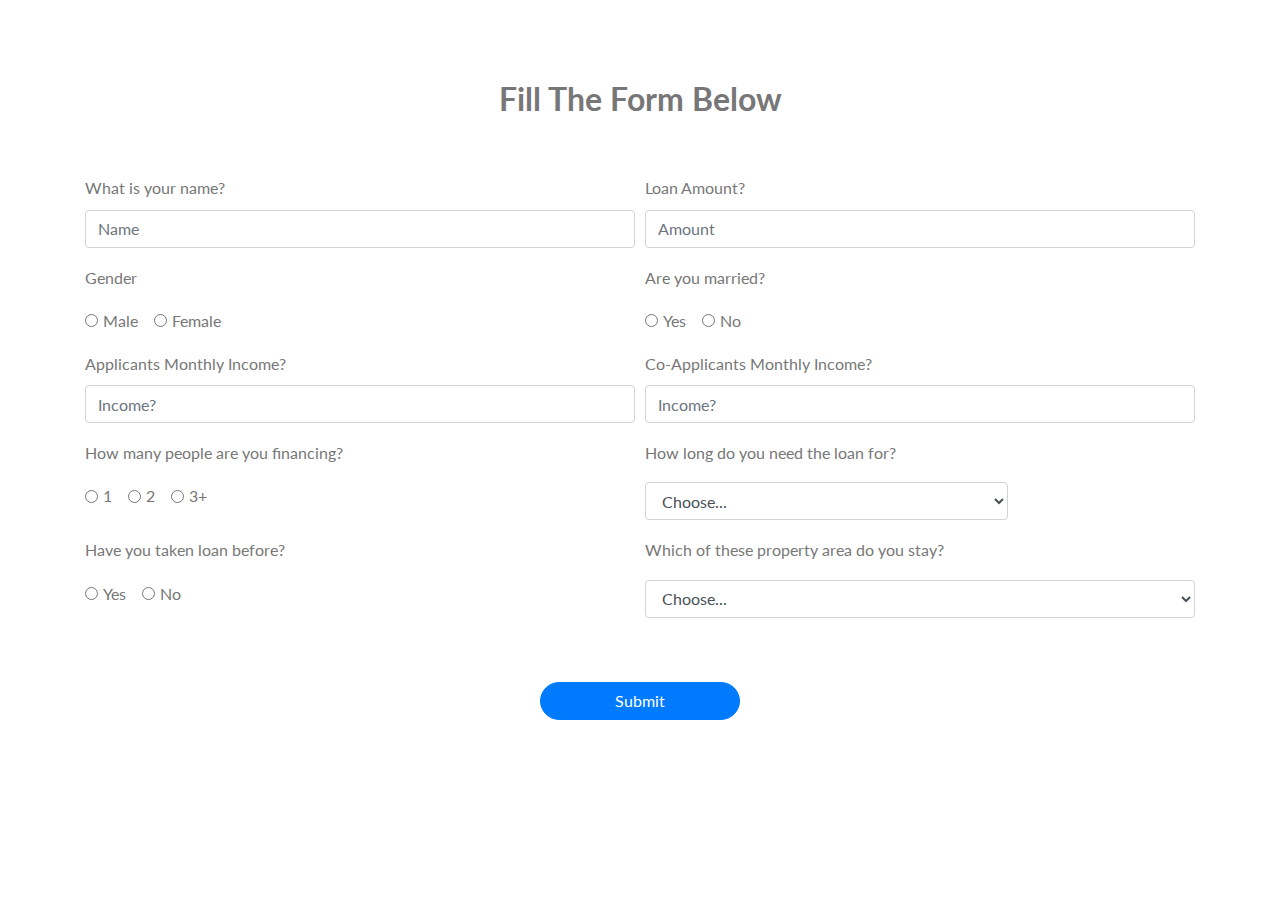
==== forms.html @ 725196e4 "initial work" ====
<!DOCTYPE html>
<html lang="en">

<head>
    <meta charset="utf-8">
    <meta name="viewport" content="width=device-width, initial-scale=1.0">
    <meta name="description" content="">
    <meta name="author" content="Bashir">

    <title>Yawo| Loan Prediction</title>

    <!-- Bootstrap core CSS -->
    <link href="vendor/bootstrap/css/bootstrap.min.css" rel="stylesheet">

    <!-- Font Awesome -->
    <link href="vendor/font-awesome/css/font-awesome.min.css" rel="stylesheet" />

    <!-- Custom-styles -->
    <link href="https://fonts.googleapis.com/css?family=Lato:100,300,400,700,900" rel="stylesheet">
    <link rel="stylesheet" href="css/style.css">

</head>


<body>

    <section class="container">
        <div class="py-5 text-center">
            <h2 class="font-weight-bold text-capitalize">Fill The form below</h2>
        </div>

        <form action="result.html">
            <div class="form-row">
                <div class="form-group col-md-6">
                    <label for="inputEmail4">What is your name?</label>
                    <input type="text" class="form-control" id="name" placeholder="Name">
                </div>
                <div class="form-group col-md-6">
                    <label for="inputCity">Loan Amount?</label>
                    <input type="text" class="form-control" id="inputCity" placeholder="Amount">
                </div>
            </div>
            <div class="form-row">
                <div class="form-group col-md-6">
                    <p for="inputPassword4">Gender</p>
                    <div class="form-check form-check-inline">
                        <input class="form-check-input" type="radio" name="inlineRadioOptions" id="inlineRadio1"
                            value="option1">
                        <label class="form-check-label" for="inlineRadio1">Male</label>
                    </div>
                    <div class="form-check form-check-inline">
                        <input class="form-check-input" type="radio" name="inlineRadioOptions" id="inlineRadio2"
                            value="option2">
                        <label class="form-check-label" for="inlineRadio2">Female</label>
                    </div>
                </div>
                <div class="form-group col-md-6">
                    <p for="inputPassword4">Are you married?</p>
                    <div class="form-check form-check-inline">
                        <input class="form-check-input" type="radio" name="inlineRadioOptions" id="inlineRadio1"
                            value="option1">
                        <label class="form-check-label" for="inlineRadio1">Yes</label>
                    </div>
                    <div class="form-check form-check-inline">
                        <input class="form-check-input" type="radio" name="inlineRadioOptions" id="inlineRadio2"
                            value="option2">
                        <label class="form-check-label" for="inlineRadio2">No</label>
                    </div>
                </div>
            </div>

            <div class="form-row">
                <div class="form-group col-md-6">
                    <label for="inputCity">Applicants Monthly Income?</label>
                    <input type="text" placeholder="Income?" class="form-control" id="inputCity">
                </div>
                <div class="form-group col-md-6">
                    <label for="inputCity">Co-Applicants Monthly Income?</label>
                    <input type="text" placeholder="Income?" class="form-control" id="inputCity">
                </div>
                <div class="form-group col-md-6">
                    <p for="inputPassword4">How many people are you financing?</p>
                    <div class="form-check form-check-inline">
                        <input class="form-check-input" type="radio" name="inlineRadioOptions" id="inlineRadio1"
                            value="option1">
                        <label class="form-check-label" for="inlineRadio1">1</label>
                    </div>
                    <div class="form-check form-check-inline">
                        <input class="form-check-input" type="radio" name="inlineRadioOptions" id="inlineRadio2"
                            value="option2">
                        <label class="form-check-label" for="inlineRadio2">2</label>
                    </div>
                    <div class="form-check form-check-inline">
                        <input class="form-check-input" type="radio" name="inlineRadioOptions" id="inlineRadio2"
                            value="option2">
                        <label class="form-check-label" for="inlineRadio2">3+</label>
                    </div>
                </div>
                <div class="form-group col-md-4">
                    <p for="inputState">How long do you need the loan for?</p>
                    <select id="inputState" class="form-control">
                        <option selected>Choose...</option>
                        <option>...</option>
                        <option value="12">12 Months</option>
                        <option value="36">36 Months</option>
                        <option value="60">60 Months</option>
                        <option value="84">84 Months</option>
                        <option value="120">120 Months</option>
                        <option value="180">180 Months</option>
                        <option value="240">240 Months</option>
                        <option value="300">300 Months</option>
                        <option value="360">360 Months</option>
                        <option value="480">480 Months</option>
                    </select>
                </div>
                <div class="form-group col-md-6">
                    <p for="inputPassword4">Have you taken loan before?</p>
                    <div class="form-check form-check-inline">
                        <input class="form-check-input" type="radio" name="inlineRadioOptions" id="inlineRadio1"
                            value="option1">
                        <label class="form-check-label" for="inlineRadio1">Yes</label>
                    </div>
                    <div class="form-check form-check-inline">
                        <input class="form-check-input" type="radio" name="inlineRadioOptions" id="inlineRadio2"
                            value="option2">
                        <label class="form-check-label" for="inlineRadio2">No</label>
                    </div>
                </div>
                <div class="form-group col-md-6">
                    <p for="inputState">Which of these property area do you stay?</p>
                    <select id="inputState" class="form-control">
                        <option selected>Choose...</option>
                        <option value="Urban">Urban</option>
                        <option value="Rural"> Rural</option>
                        <option value="Semi urban">Semi urban</option>
                    </select>
                </div>
            </div>
            <div class="d-flex justify-content-center align-items-center my-5">
                <button type="submit" class="btn btn-primary">Submit</button>
            </div>
        </form>

    </section>


    <script src="vendor/jquery.js"></script>
    <script src="vendor/bootstrap/js/bootstrap.min.js"></script>
    <script src="./js/scripts.js"></script>
</body>

</html>
---- css/style.css ----
/*
COLORS:

Light green: #7ed56f
Medium green: #55c57a
Dark green: #28b485

*/

*,
*::after,
*::before{
    margin: 0;
    padding: 0;
    box-sizing: inherit;
}


body{
    font-family: "Lato", sans-serif;
    font-weight: 400;
    font-size: 16px;
    line-height: 1.7;
    color: #777;
    padding: 2rem;
    box-sizing: border-box;
}

.header{
    height: 95vh;
    background-image: linear-gradient(to right bottom ,#2275d2, #1f3746c0) , url(../img/hero.jpg);
    background-size: cover;
    background-position: top;
    clip-path: polygon(0 0, 100% 0, 100% 88%, 0 100%);
    position: relative;
    background-repeat: no-repeat;
}

.text-box{
    position: absolute;
    top: 40%;
    left: 50%;
    transform: translate(-50%, -50%);
    text-align: center;
}

.heading-primary{
    color: #ffffff;
    text-transform: uppercase;
    backface-visibility: hidden;
    margin-bottom: 6rem;
}

.heading-primary-main{
    display: block;
    font-size: 3rem;
    font-weight: 400;
    letter-spacing: 2rem;

    animation: moveInLeft ease-in-out 2s;
}

.heading-primary-sub{
    display: block;
    font-size: 1rem;
    font-weight: 700;
    letter-spacing: 1rem;
    animation: moveInRight 2s ease-in-out;
    margin: 5rem 0;
}

@keyframes moveInLeft {
    0% {
        opacity: 0;
        transform: translateX(-10rem);
    }
    80% {
        transform: translateX(1rem);
    }

    100%{
        opacity: 1;
        transform: translate(0);
    }
}

@keyframes moveInRight {
    0% {
        opacity: 0;
        transform: translateX(10rem);
    }
    80% {
        transform: translateX(-1rem);
    }

    100%{
        opacity: 1;
        transform: translate(0);
    }
}

@keyframes moveInBottom {
    0% {
        opacity: 0;
        transform: translateY(3rem);
    }

    100%{
        opacity: 1;
        transform: translate(0);
    }
}

.btn:link, .btn:visited{
    text-transform: uppercase;
    text-decoration: none;
    padding: 1rem 3rem;
    display: inline-block;
    border-radius: 5rem;
    transition: all .2s;
    position: relative;
    font-size: 1rem;
}

.btn:hover{
    transform: translateY(-0.3rem);
}

.btn:active{
    transform: translateY(0.1rem);
}

.btn-white{
    background: #ffffff;
    color: #777;
}

.btn-primary {
    font-size: 16px;
    width: 200px;
    border-radius: 50px;
}

.btn:after{
    content: "";
    display: inline-block;
    height: 100%;
    width: 100%;
    border-radius: 10rem;
    position: absolute;
    top: 0;
    left: 0;
    z-index: -1;
    transition: all .4s;
}

.btn-white::after{
    background-color: #ffffff;
}

.btn:hover:after{
    transform: scaleX(1.4) scaleY(1.6);
    opacity: 0;
}

.btn-animated{
    animation: moveInBottom .5s ease-out .75s;
    animation-fill-mode: backwards;
}

.result-container{
    background: #2275d2;
}

.result-area{
    background: #fff;
    height: 50vh;
    border-radius: 10px;
}

.result-body{
    height: 90vh;
}

@media (max-width: 767px) and (max-width: 979px) {

    body{
        padding: 1rem;
    }

    .heading-primary-main {
        font-size: 2rem;
        letter-spacing: 1.5rem;
    }

    .heading-primary-sub {
        font-size: 1rem;
        letter-spacing: 0.8rem;
    }

}
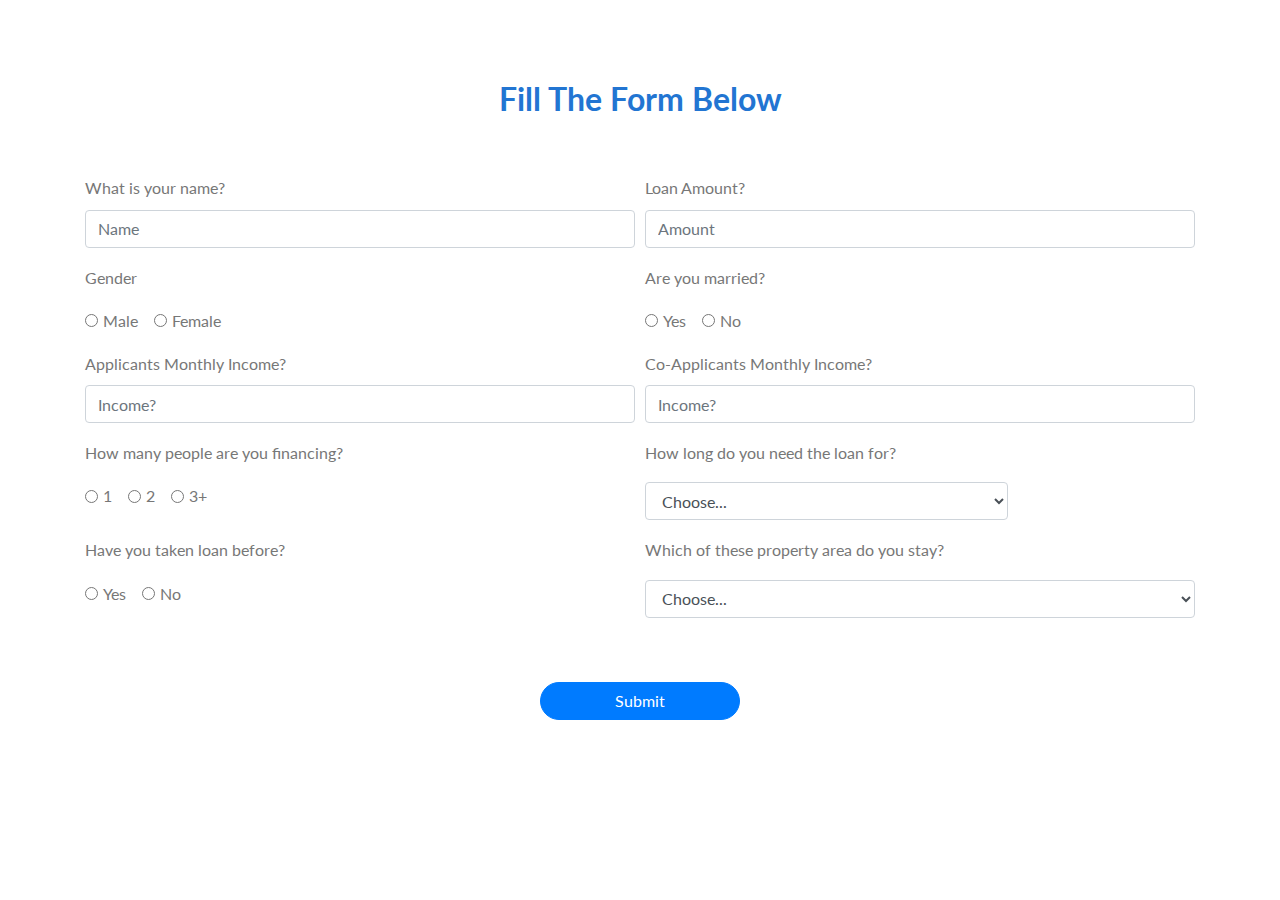
==== commit 9019bc12: "changed text color on forms page" ====
--- a/forms.html
+++ b/forms.html
@@ -26,7 +26,7 @@
 
     <section class="container">
         <div class="py-5 text-center">
-            <h2 class="font-weight-bold text-capitalize">Fill The form below</h2>
+            <h2 class="font-weight-bold text-capitalize blue-text">Fill The form below</h2>
         </div>
 
         <form action="result.html">
--- a/css/style.css
+++ b/css/style.css
@@ -182,6 +182,10 @@
     height: 90vh;
 }
 
+.blue-text{
+    color: #2275d2;
+}
+
 @media (max-width: 767px) and (max-width: 979px) {
 
     body{
